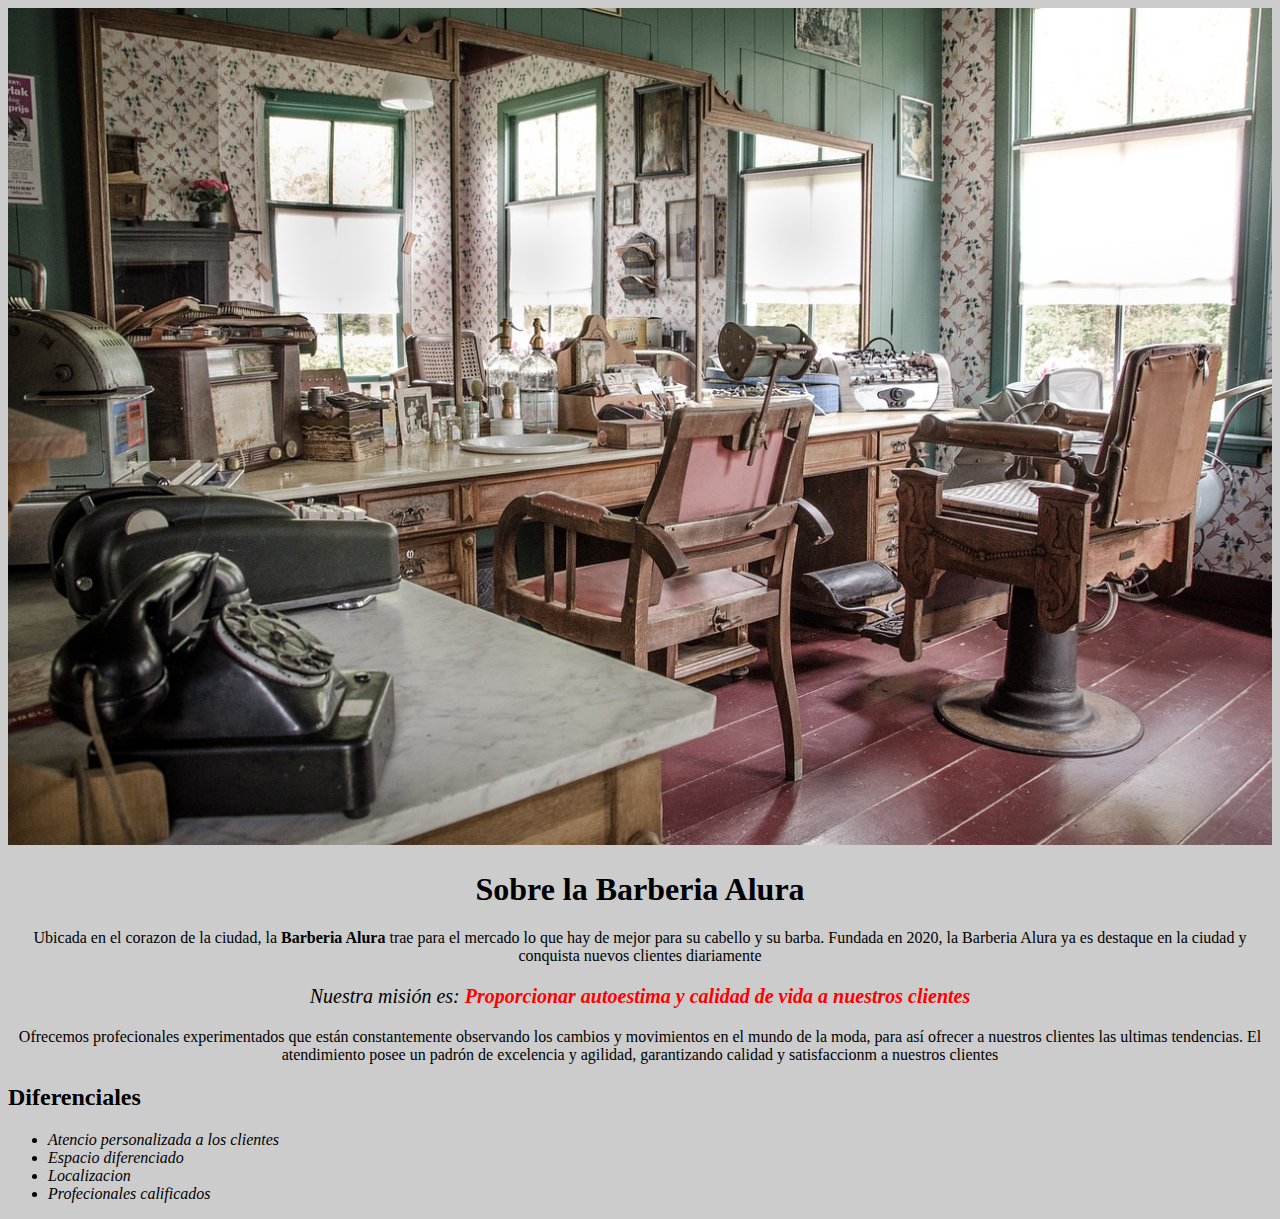
==== html/index.html @ 64c785ed "agregada lista" ====
<!DOCTYPE html>
<html lang="es">
<head>
    <meta charset="UTF-8">
    <title>Barberia Alura</title>
    <link rel="stylesheet" href="style.css">
</head>
<body>
    <img id="banner" src="banner/banner.jpg" alt="banner">
    <h1>Sobre la Barberia Alura</h1>
    <p>Ubicada en el corazon de la ciudad, la <strong>Barberia Alura</strong> trae para el mercado lo que hay de mejor para su cabello y su barba. Fundada en 2020, la Barberia Alura ya es destaque en la ciudad y conquista nuevos clientes diariamente</p>
    <p id="mision"><em>Nuestra misión es: <strong>Proporcionar autoestima y calidad de vida a nuestros clientes</strong></em></p>
    <p>Ofrecemos profecionales experimentados que están constantemente observando los cambios y movimientos en el mundo de la moda, para así ofrecer a nuestros clientes las ultimas tendencias. El atendimiento posee un padrón de excelencia y agilidad, garantizando calidad y satisfaccionm a nuestros clientes</p>

    <h2>Diferenciales</h2>
    <ul>
        <li class="items">Atencio personalizada a los clientes</li>
        <li class="items">Espacio diferenciado</li>
        <li class="items">Localizacion</li>
        <li class="items">Profecionales calificados</li>
    </ul>
</body>
</html>
---- html/style.css ----
body{
    background-color: #cccccc;
}

#banner{
    width: 100%;
}

h1{
    text-align: center;
}

p{
    text-align: center;
}

em strong{
    font-style: italic;
    color: red;
}

#mision{
    font-size: 20px;
}

.items{
    font-style: italic;
}
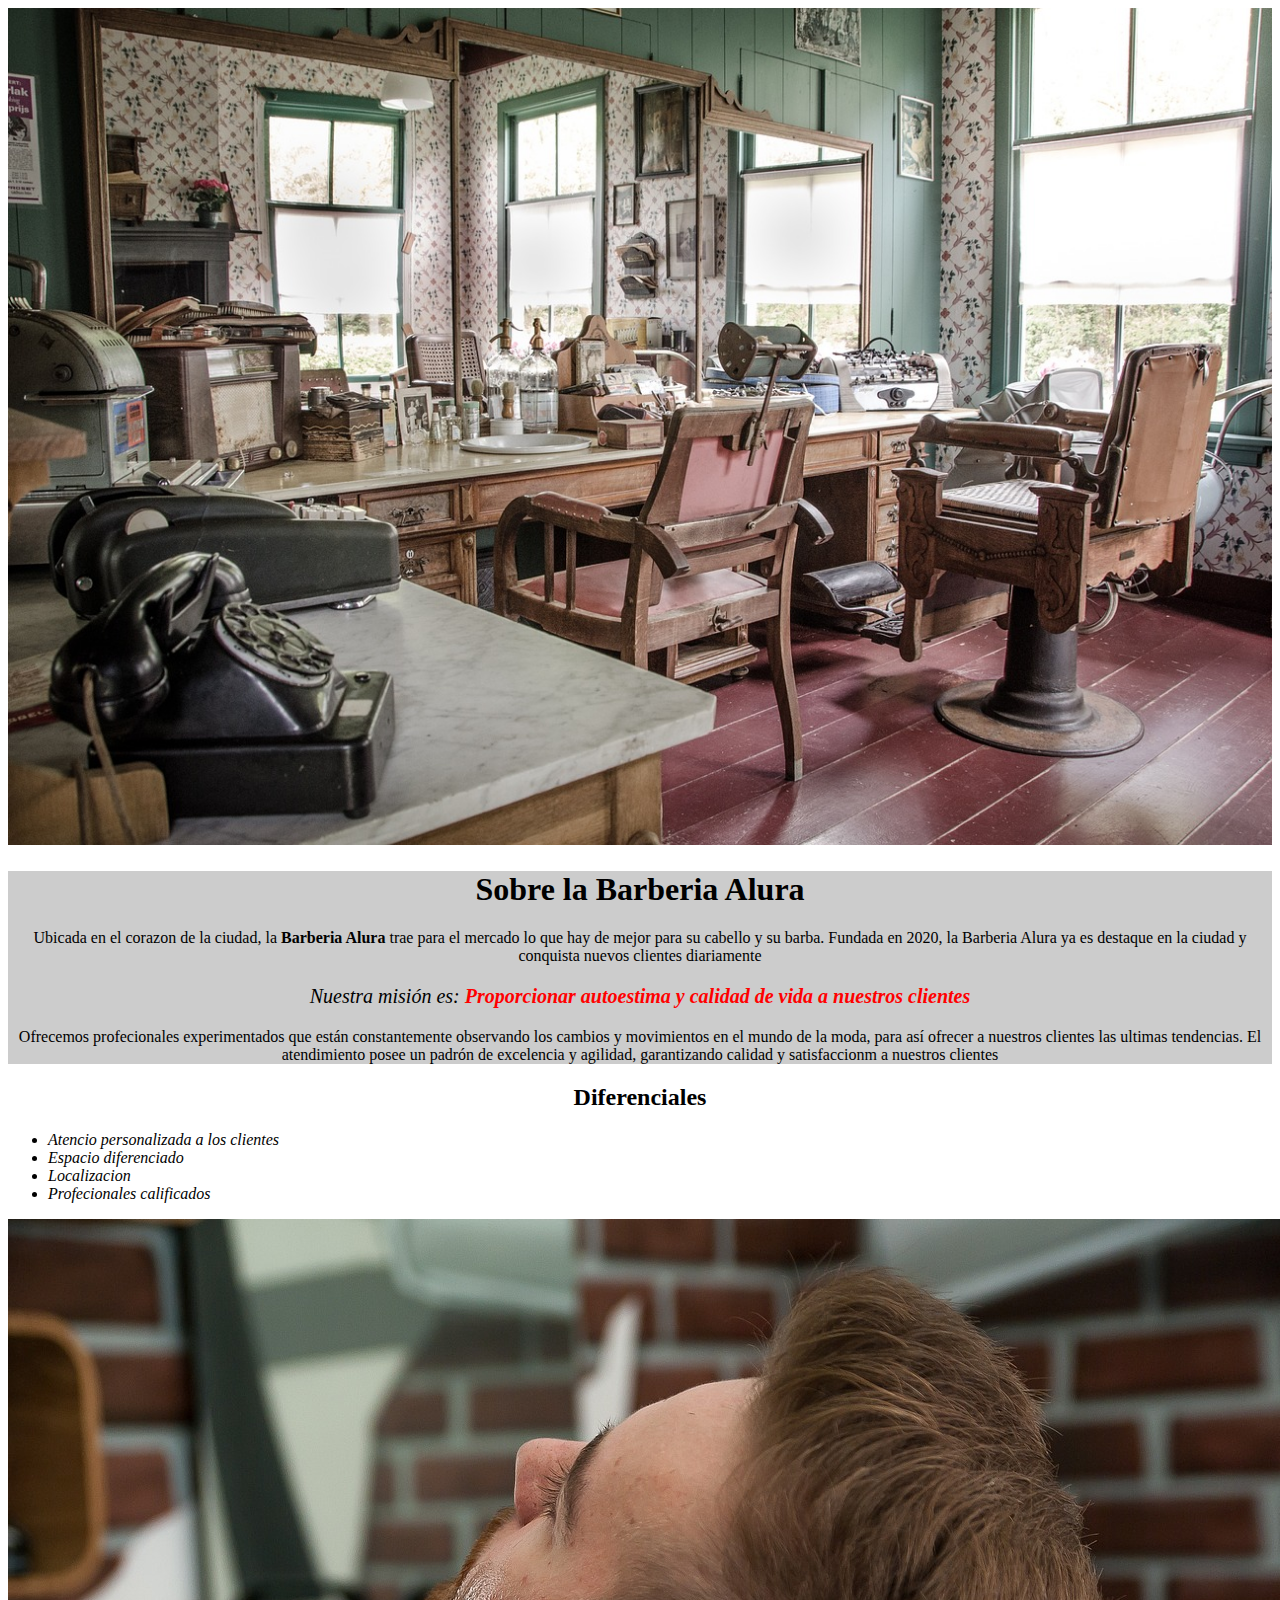
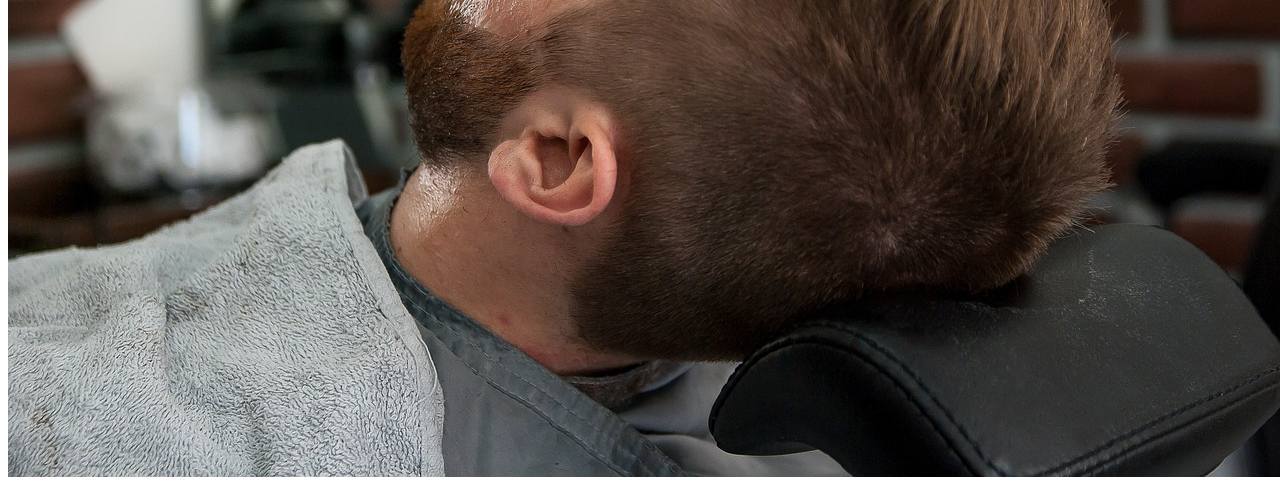
==== commit 0579dcca: "agregada imagen diferenciales" ====
--- a/html/index.html
+++ b/html/index.html
@@ -7,17 +7,25 @@
 </head>
 <body>
     <img id="banner" src="banner/banner.jpg" alt="banner">
-    <h1>Sobre la Barberia Alura</h1>
-    <p>Ubicada en el corazon de la ciudad, la <strong>Barberia Alura</strong> trae para el mercado lo que hay de mejor para su cabello y su barba. Fundada en 2020, la Barberia Alura ya es destaque en la ciudad y conquista nuevos clientes diariamente</p>
-    <p id="mision"><em>Nuestra misión es: <strong>Proporcionar autoestima y calidad de vida a nuestros clientes</strong></em></p>
-    <p>Ofrecemos profecionales experimentados que están constantemente observando los cambios y movimientos en el mundo de la moda, para así ofrecer a nuestros clientes las ultimas tendencias. El atendimiento posee un padrón de excelencia y agilidad, garantizando calidad y satisfaccionm a nuestros clientes</p>
 
-    <h2>Diferenciales</h2>
-    <ul>
-        <li class="items">Atencio personalizada a los clientes</li>
-        <li class="items">Espacio diferenciado</li>
-        <li class="items">Localizacion</li>
-        <li class="items">Profecionales calificados</li>
-    </ul>
+    <div class="principal">
+        <h1>Sobre la Barberia Alura</h1>
+        <p>Ubicada en el corazon de la ciudad, la <strong>Barberia Alura</strong> trae para el mercado lo que hay de mejor para su cabello y su barba. Fundada en 2020, la Barberia Alura ya es destaque en la ciudad y conquista nuevos clientes diariamente</p>
+        <p id="mision"><em>Nuestra misión es: <strong>Proporcionar autoestima y calidad de vida a nuestros clientes</strong></em></p>
+        <p>Ofrecemos profecionales experimentados que están constantemente observando los cambios y movimientos en el mundo de la moda, para así ofrecer a nuestros clientes las ultimas tendencias. El atendimiento posee un padrón de excelencia y agilidad, garantizando calidad y satisfaccionm a nuestros clientes</p>
+    </div>
+    
+    <div class="diferenciales">
+        <h2>Diferenciales</h2>
+        <ul>
+            <li class="items">Atencio personalizada a los clientes</li>
+            <li class="items">Espacio diferenciado</li>
+            <li class="items">Localizacion</li>
+            <li class="items">Profecionales calificados</li>
+        </ul>
+
+        <img src="diferenciales/diferenciales.jpg" alt="barbero">
+    </div>
+    
 </body>
 </html>--- a/html/style.css
+++ b/html/style.css
@@ -1,9 +1,13 @@
 body{
-    background-color: #cccccc;
+    
 }
 
 #banner{
     width: 100%;
+}
+
+.principal{
+    background-color: #cccccc;
 }
 
 h1{
@@ -23,6 +27,14 @@
     font-size: 20px;
 }
 
+.diferenciales{
+    background-color: #ffffff;
+}
+
+h2{
+    text-align: center;
+}
+
 .items{
     font-style: italic;
 }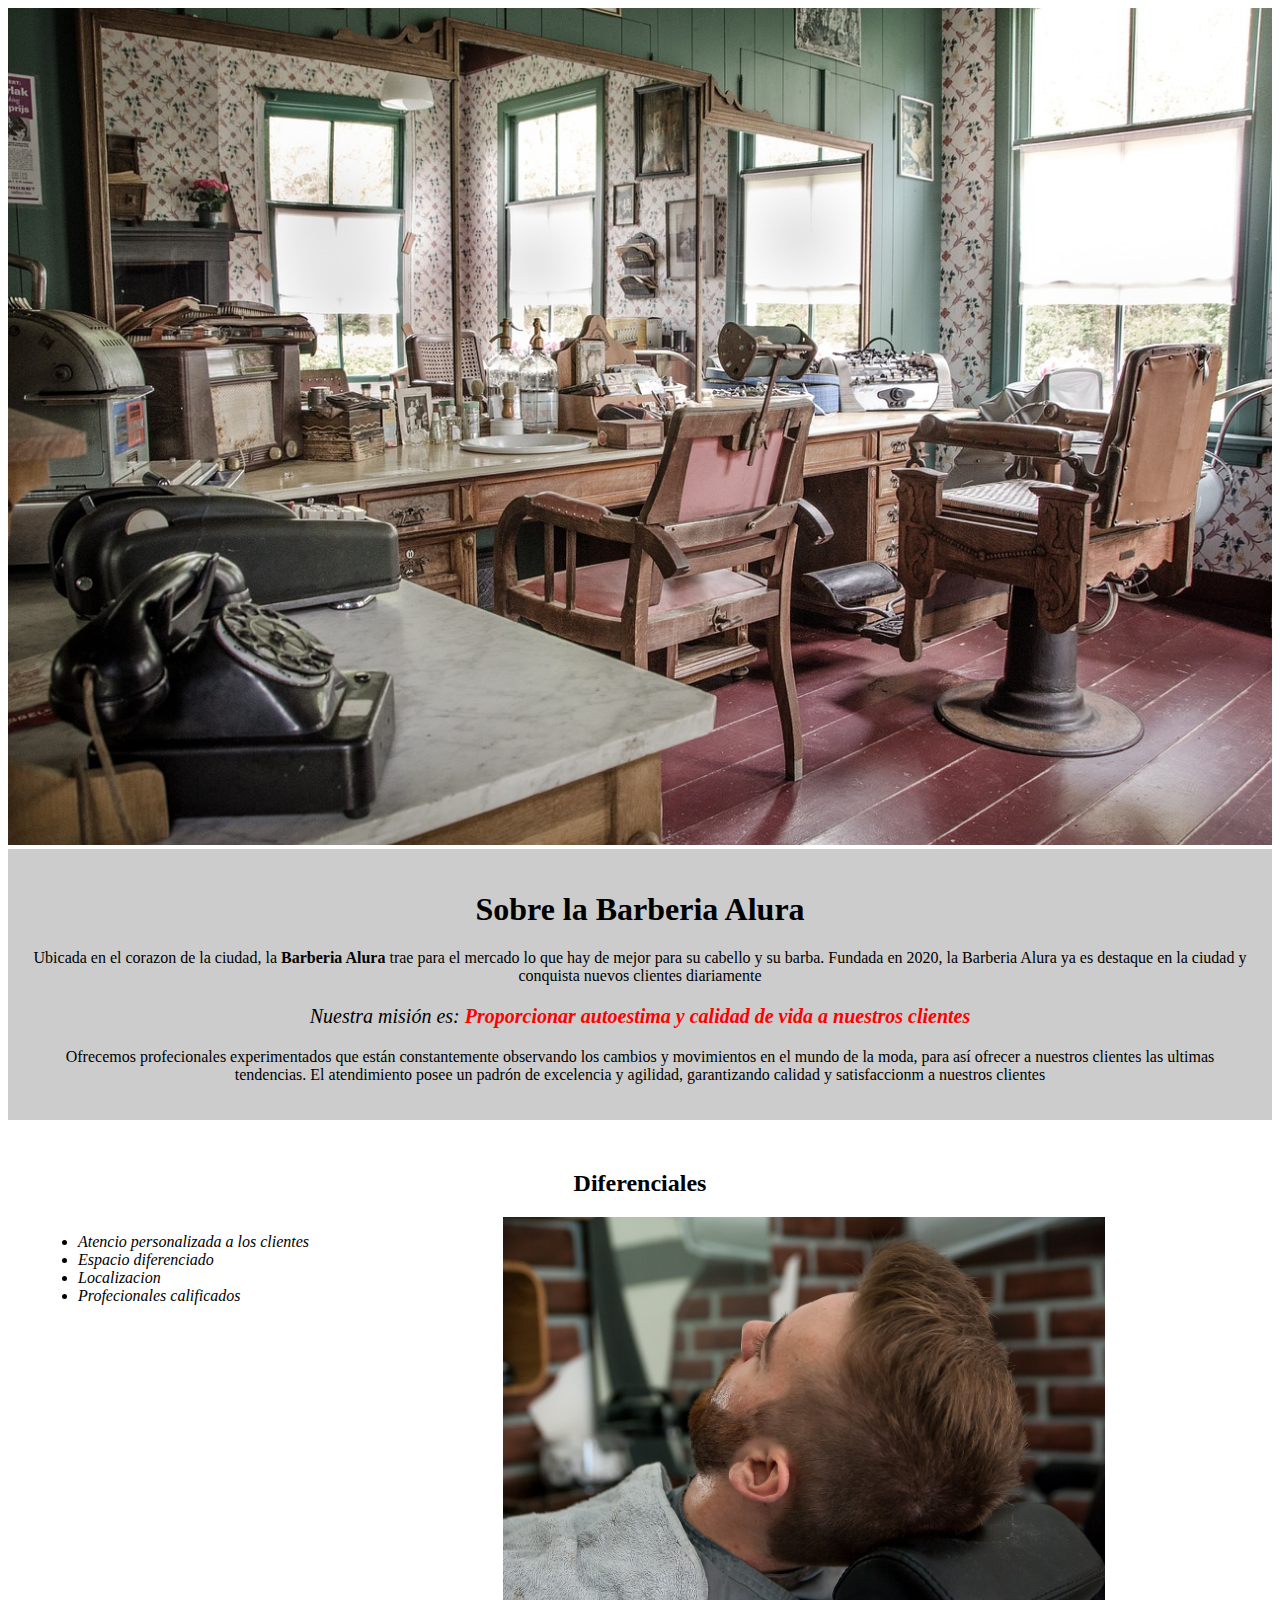
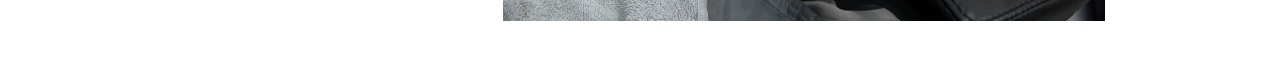
==== commit e328edf4: "agregados estilos a las secciones" ====
--- a/html/index.html
+++ b/html/index.html
@@ -24,7 +24,7 @@
             <li class="items">Profecionales calificados</li>
         </ul>
 
-        <img src="diferenciales/diferenciales.jpg" alt="barbero">
+        <img class="imagenDiferenciales" src="diferenciales/diferenciales.jpg" alt="barbero">
     </div>
     
 </body>
--- a/html/style.css
+++ b/html/style.css
@@ -1,13 +1,10 @@
-body{
-    
-}
-
 #banner{
     width: 100%;
 }
 
 .principal{
     background-color: #cccccc;
+    padding: 20px;
 }
 
 h1{
@@ -29,6 +26,7 @@
 
 .diferenciales{
     background-color: #ffffff;
+    padding: 30px;
 }
 
 h2{
@@ -37,4 +35,15 @@
 
 .items{
     font-style: italic;
+}
+
+ul{
+    display: inline-block; /* ocupa solo el tamaño de su contenido*/
+    vertical-align:top;
+    width: 20%;
+    margin-right: 15%;
+}
+
+.imagenDiferenciales{
+    width: 50%;
 }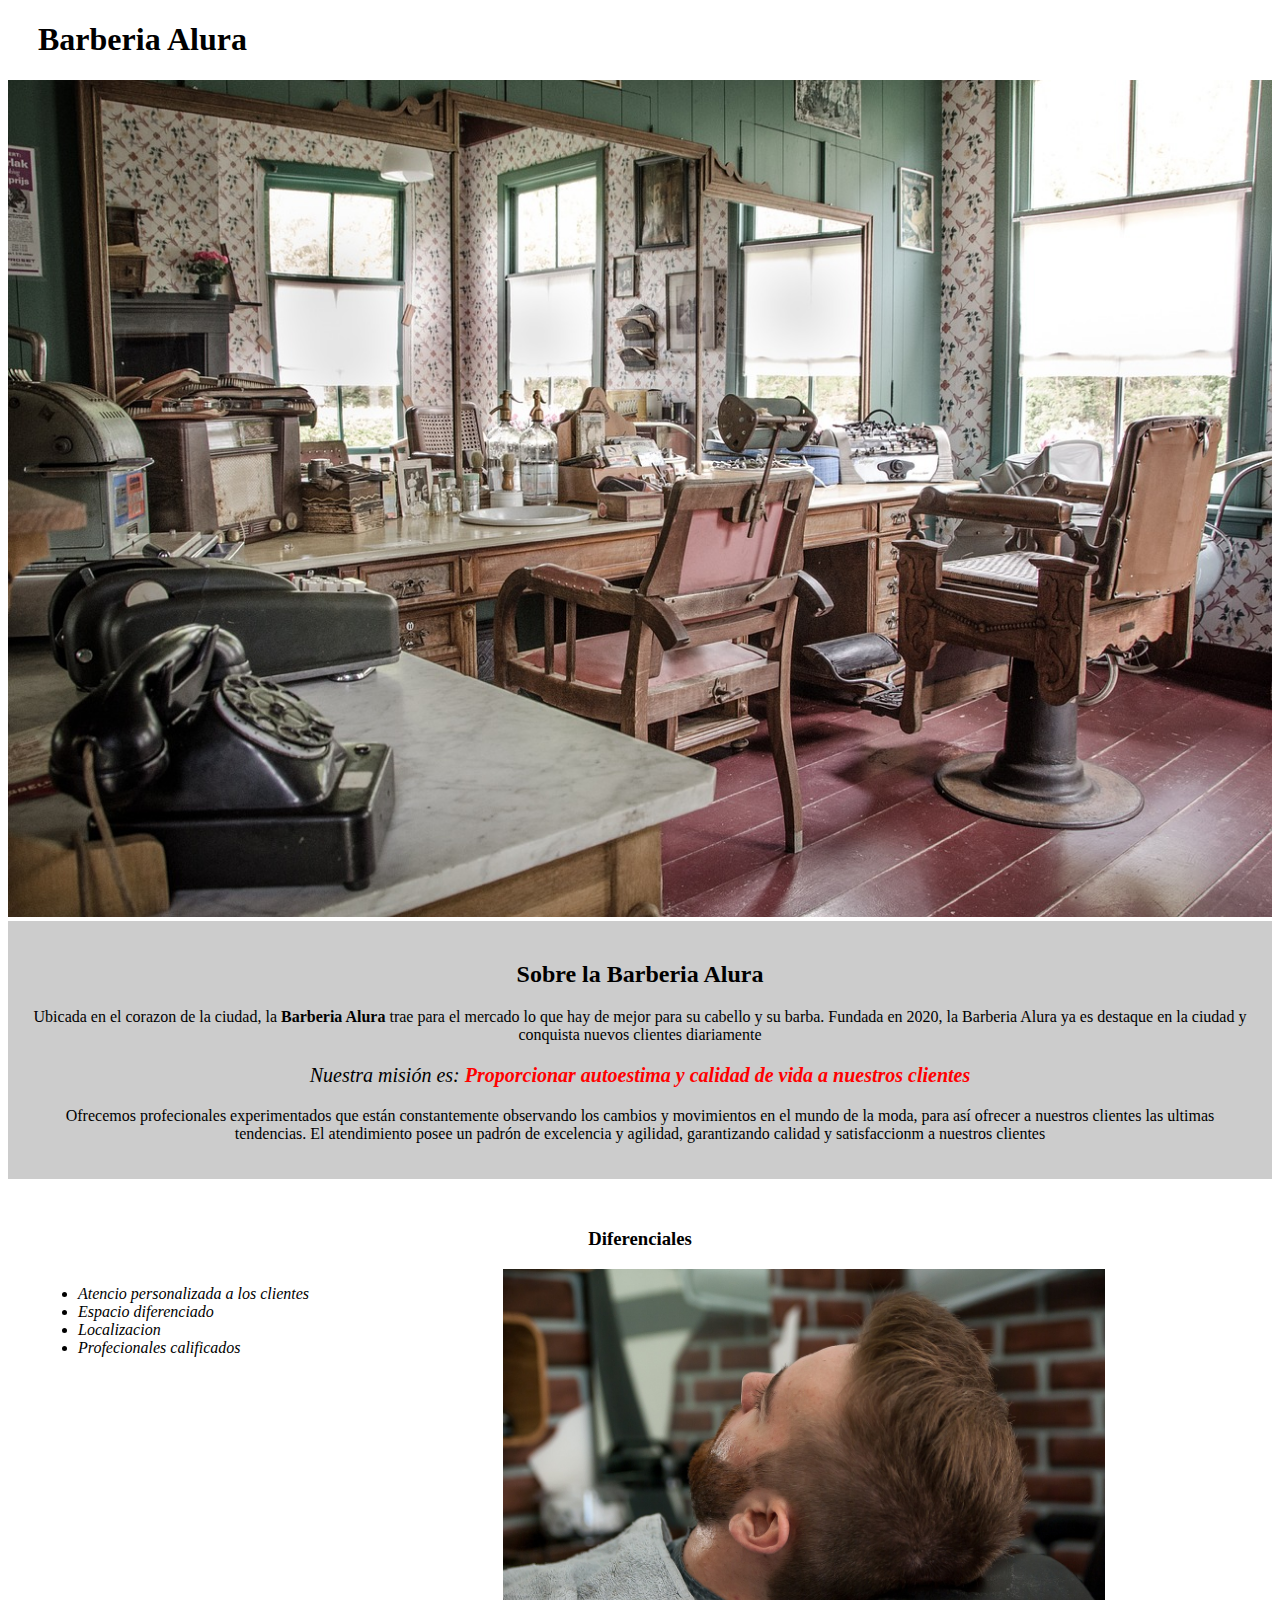
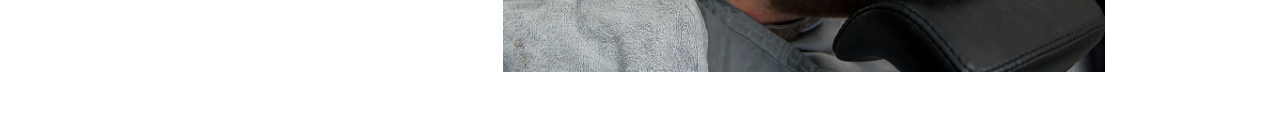
==== commit 8dc7afe3: "concluida pagina web" ====
--- a/html/index.html
+++ b/html/index.html
@@ -6,17 +6,23 @@
     <link rel="stylesheet" href="style.css">
 </head>
 <body>
+    <header>
+        <h1 class="tituloPrincipal">Barberia Alura</h1>
+    </header>
+        
     <img id="banner" src="banner/banner.jpg" alt="banner">
 
     <div class="principal">
-        <h1>Sobre la Barberia Alura</h1>
+
+        <h2 class="tituloCentralizado">Sobre la Barberia Alura</h2>
+
         <p>Ubicada en el corazon de la ciudad, la <strong>Barberia Alura</strong> trae para el mercado lo que hay de mejor para su cabello y su barba. Fundada en 2020, la Barberia Alura ya es destaque en la ciudad y conquista nuevos clientes diariamente</p>
         <p id="mision"><em>Nuestra misión es: <strong>Proporcionar autoestima y calidad de vida a nuestros clientes</strong></em></p>
         <p>Ofrecemos profecionales experimentados que están constantemente observando los cambios y movimientos en el mundo de la moda, para así ofrecer a nuestros clientes las ultimas tendencias. El atendimiento posee un padrón de excelencia y agilidad, garantizando calidad y satisfaccionm a nuestros clientes</p>
     </div>
     
     <div class="diferenciales">
-        <h2>Diferenciales</h2>
+        <h3 class="tituloCentralizado">Diferenciales</h3>
         <ul>
             <li class="items">Atencio personalizada a los clientes</li>
             <li class="items">Espacio diferenciado</li>
--- a/html/style.css
+++ b/html/style.css
@@ -1,3 +1,7 @@
+.tituloPrincipal{
+    padding-left: 30px;
+}
+
 #banner{
     width: 100%;
 }
@@ -7,7 +11,7 @@
     padding: 20px;
 }
 
-h1{
+.tituloCentralizado{
     text-align: center;
 }
 
@@ -29,10 +33,6 @@
     padding: 30px;
 }
 
-h2{
-    text-align: center;
-}
-
 .items{
     font-style: italic;
 }
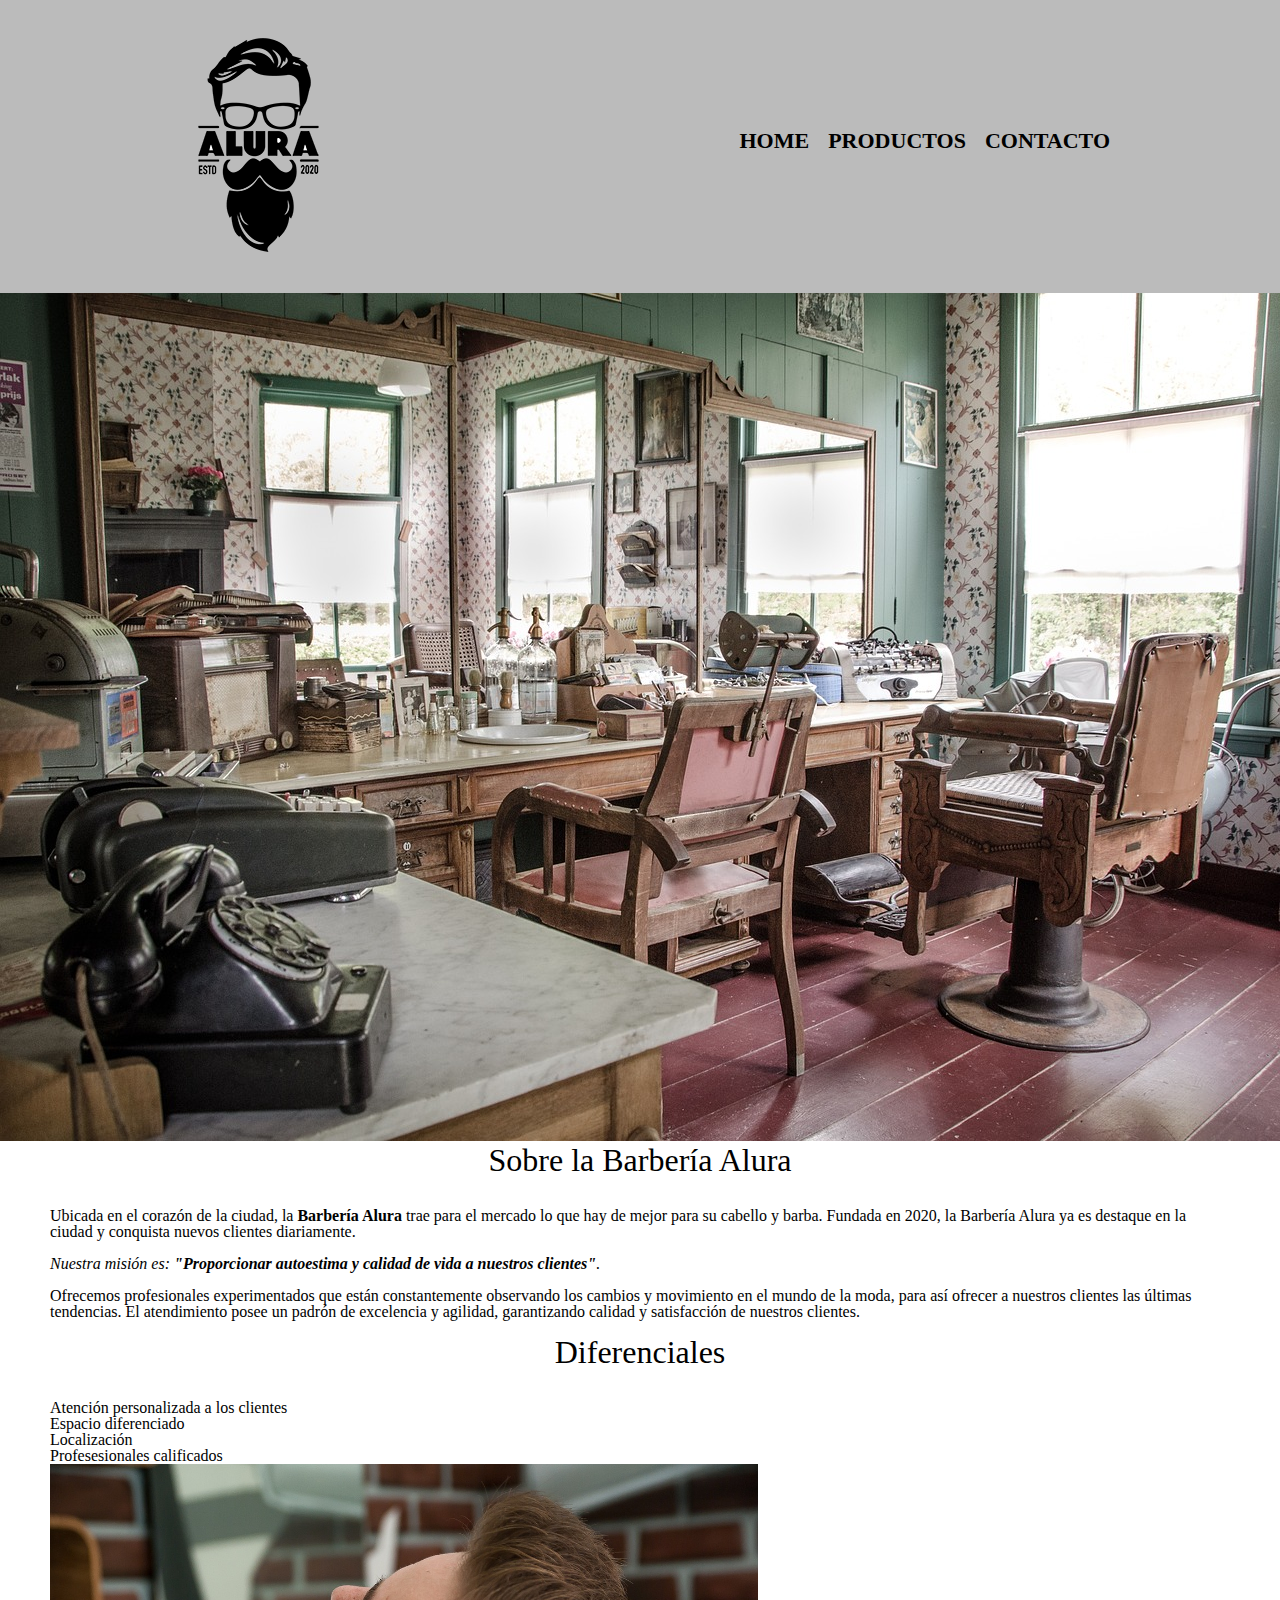
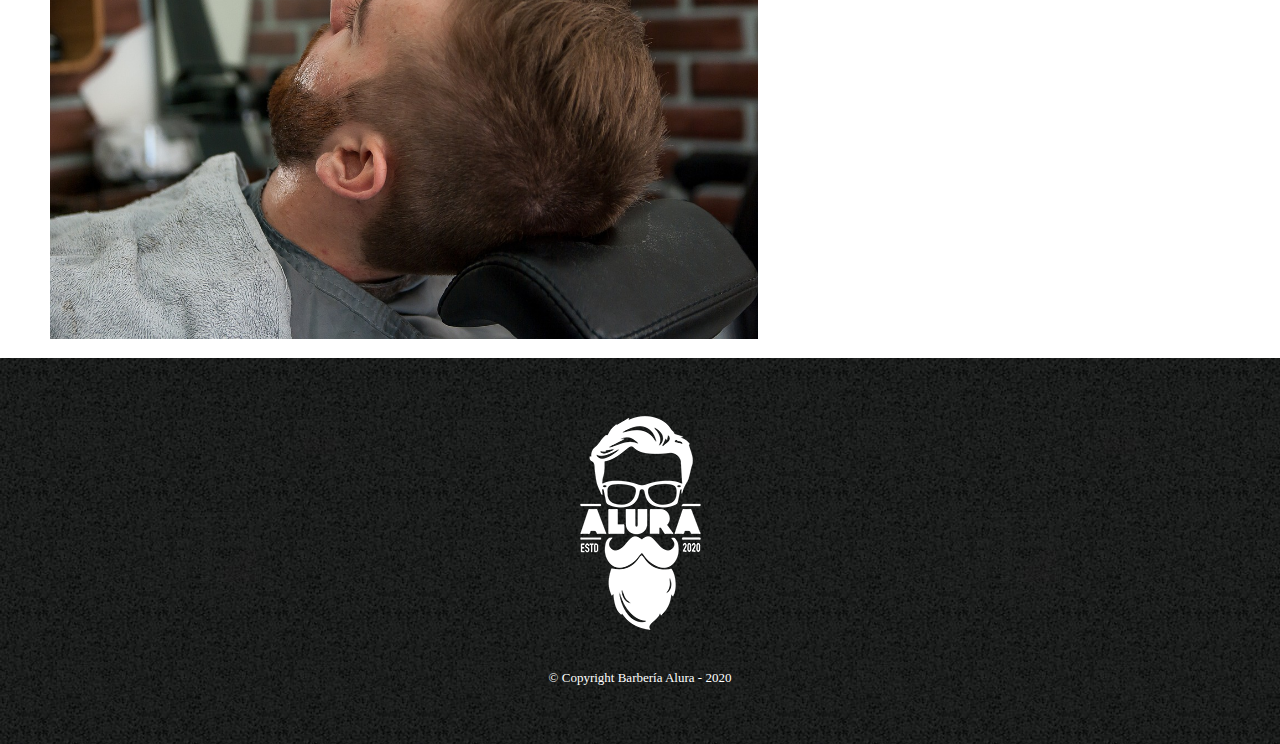
==== commit 730eaf35: "nuevos estilos al index" ====
--- a/html/index.html
+++ b/html/index.html
@@ -1,37 +1,70 @@
 <!DOCTYPE html>
+
 <html lang="es">
-<head>
-    <meta charset="UTF-8">
-    <title>Barberia Alura</title>
-    <link rel="stylesheet" href="style.css">
-</head>
-<body>
-    <header>
-        <h1 class="tituloPrincipal">Barberia Alura</h1>
-    </header>
+    
+    <head>
+
+        <meta charset="UTF-8"> 
+        <title>Barbería Alura</title>
+        <link rel="stylesheet" href="reset.css">
+        <link rel="stylesheet" href="style.css">
+    
+    </head>
+
+    <body>
+
+        <header>
+            <div class="caja">
+                <h1><img src="imagenes/logo.png" alt="Logo de la Barbería Alura"></h1>
+                <nav>
+                    <ul>
+                        <li><a href="index.html">Home</a></li>
+                        <li><a href="productos.html">Productos</a></li>
+                        <li><a href="contacto.html">Contacto</a></li>
+                    </ul>
+                </nav>
+            </div>
+        </header>
+
+        <main>
+            <img class="banner" src="banner/banner.jpg">
         
-    <img id="banner" src="banner/banner.jpg" alt="banner">
+            <section class="principal">
 
-    <div class="principal">
+                <h2 class="titulo-principal">Sobre la Barbería Alura</h2>
 
-        <h2 class="tituloCentralizado">Sobre la Barberia Alura</h2>
+                <p>Ubicada en el corazón de la ciudad, la <strong>Barbería Alura</strong> trae para el mercado lo que hay de mejor para su cabello y barba. Fundada en 2020, la Barbería Alura ya es destaque en la ciudad y conquista nuevos clientes diariamente.</p>
 
-        <p>Ubicada en el corazon de la ciudad, la <strong>Barberia Alura</strong> trae para el mercado lo que hay de mejor para su cabello y su barba. Fundada en 2020, la Barberia Alura ya es destaque en la ciudad y conquista nuevos clientes diariamente</p>
-        <p id="mision"><em>Nuestra misión es: <strong>Proporcionar autoestima y calidad de vida a nuestros clientes</strong></em></p>
-        <p>Ofrecemos profecionales experimentados que están constantemente observando los cambios y movimientos en el mundo de la moda, para así ofrecer a nuestros clientes las ultimas tendencias. El atendimiento posee un padrón de excelencia y agilidad, garantizando calidad y satisfaccionm a nuestros clientes</p>
-    </div>
-    
-    <div class="diferenciales">
-        <h3 class="tituloCentralizado">Diferenciales</h3>
-        <ul>
-            <li class="items">Atencio personalizada a los clientes</li>
-            <li class="items">Espacio diferenciado</li>
-            <li class="items">Localizacion</li>
-            <li class="items">Profecionales calificados</li>
-        </ul>
+                <p id="mision"><em>Nuestra misión es: <strong>"Proporcionar autoestima y calidad de vida a nuestros clientes"</strong>.</em></p>
 
-        <img class="imagenDiferenciales" src="diferenciales/diferenciales.jpg" alt="barbero">
-    </div>
-    
-</body>
+                <p>Ofrecemos profesionales experimentados que están constantemente observando los cambios y movimiento en el mundo de la moda, para así ofrecer a nuestros clientes las últimas tendencias. El atendimiento posee un padrón de excelencia y agilidad, garantizando calidad y satisfacción de nuestros clientes.</p> 
+
+                <section class="diferenciales">
+
+                    <h3 class="titulo-principal">Diferenciales</h3>
+                
+                    <ul>
+                        <li class="items">Atención personalizada a los clientes</li>
+                        <li class="items">Espacio diferenciado</li>
+                        <li class="items">Localización</li>
+                        <li class="items">Profesesionales calificados</li>
+                    </ul>
+        
+                    <img src="diferenciales/diferenciales.jpg" class="imagenDiferenciales">
+        
+                </section>
+
+            </section>
+
+        </main>
+
+        
+
+        <footer>
+            <img src="imagenes/logo-blanco.png"  alt="Logo de la Barbería Alura">
+            <p class="copyright">&copy Copyright Barbería Alura - 2020</p>
+        </footer>
+        
+        
+    </body>
 </html>--- a/html/style.css
+++ b/html/style.css
@@ -1,49 +1,146 @@
-.tituloPrincipal{
-    padding-left: 30px;
+header {
+    background-color: #BBBBBB;
+    padding: 20px 0;
 }
 
-#banner{
+.caja{
+    width: 940px;
+    position: relative;
+    margin: 0 auto;
+}
+
+nav{
+    position: absolute;
+    top:110px;
+    right: 0;
+}
+
+nav li{
+    display: inline;
+    margin: 0 0 0 15px;
+}
+
+nav a{
+    text-transform: uppercase;
+    color: #000000;
+    font-weight: bold;
+    font-size: 22px;
+    text-decoration: none;
+}
+
+nav a:hover{
+    color: #c78c19;
+    text-decoration: underline;
+}
+
+.productos{
+    width: 940px;
+    margin: 0 auto;
+    padding: 50px;
+}
+
+
+.productos li{
+    display: inline-block;
+    text-align: center;
+    width: 30%;
+    vertical-align: top;
+    margin: 0 1.5%;
+    padding: 30px 20px;
+    box-sizing: border-box;
+    border: 2px solid #000000;
+    border-radius: 10px;
+}
+
+.productos li:hover{
+    border-color:#c78c19;
+}
+
+.productos li:active{
+    border-color:#088c19;
+}
+
+.productos h2{
+    font-size: 30px;
+    font-weight: bold;
+}
+
+.productos li:hover h2{
+    font-size: 33px;
+}
+
+.producto-descripcion{
+    font-size: 18px;
+}
+
+.producto-precio{
+    font-size: 20px;
+    font-weight: bold;
+    margin-top:10px;
+}
+
+footer{
+    text-align: center;
+    background: url(imagenes/bg.jpg);
+    padding:40px;
+}
+
+.copyright{
+    color:#FFFFFF;
+    font-size: 13px;
+    margin:20px;
+}
+
+ /* main{
+    width: 940px;
+    margin: 0 auto;    
+}  */
+
+form{
+    margin: 40px 0;
+}
+
+form label, form legend{
+    display: block;
+    font-size: 20px;
+    margin: 0 0 10px;
+}
+
+.input-padron{
+    display: block;
+    margin: 0 0 20px;
+    padding: 10px 25px;
+    width: 50%;
+}
+
+.checkbox{
+    margin:20px 0;
+}
+
+/* css para nuestra home */
+
+.banner {
     width: 100%;
 }
 
-.principal{
-    background-color: #cccccc;
-    padding: 20px;
+.titulo-principal {
+    text-align: center;
+    font-size: 2em;
+    margin: 0 0 1em;
 }
 
-.tituloCentralizado{
-    text-align: center;
+.principal p, .diferenciales {
+    margin: 0 50px 1em;
 }
 
-p{
-    text-align: center;
+.principal strong {
+    font-weight: bold;
 }
 
-em strong{
-    font-style: italic;
-    color: red;
-}
-
-#mision{
-    font-size: 20px;
-}
-
-.diferenciales{
-    background-color: #ffffff;
-    padding: 30px;
-}
-
-.items{
+.principal em {
     font-style: italic;
 }
 
-ul{
-    display: inline-block; /* ocupa solo el tamaño de su contenido*/
-    vertical-align:top;
-    width: 20%;
-    margin-right: 15%;
+.imagenDiferenciales {
+    width: 60%;
 }
-
-.imagenDiferenciales{
-    width: 50%;
-}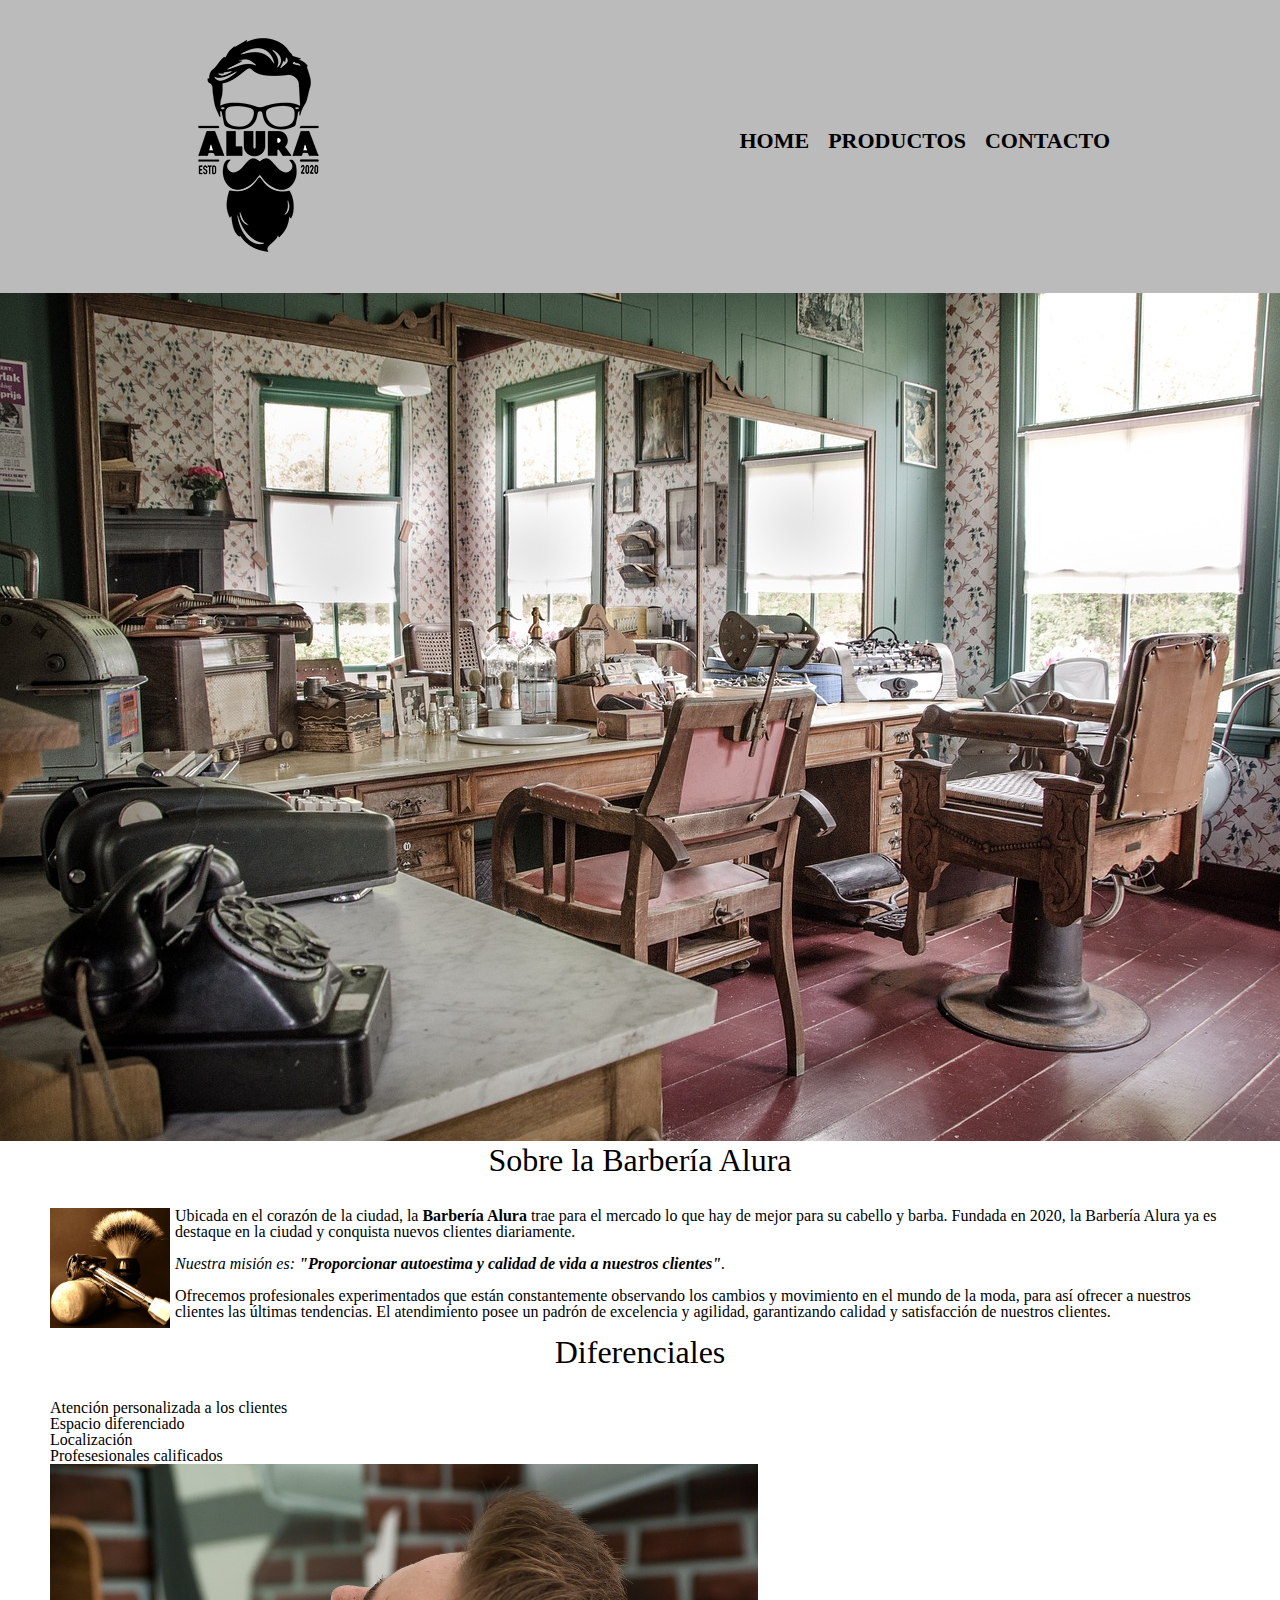
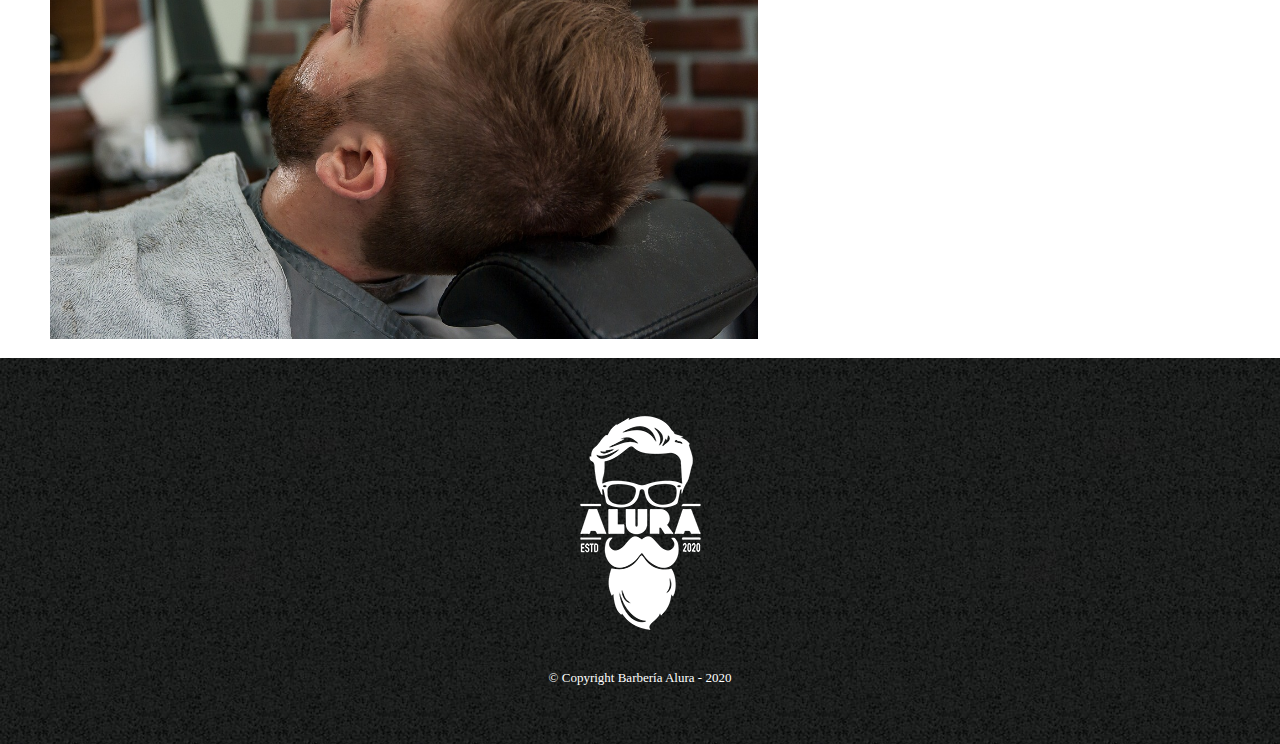
==== commit d8d2b911: "agregado utensilios" ====
--- a/html/index.html
+++ b/html/index.html
@@ -32,6 +32,8 @@
             <section class="principal">
 
                 <h2 class="titulo-principal">Sobre la Barbería Alura</h2>
+
+                <img src="imagenes/utensilios[1].jpg" alt="utencilios de un barbero" class="utencilios">
 
                 <p>Ubicada en el corazón de la ciudad, la <strong>Barbería Alura</strong> trae para el mercado lo que hay de mejor para su cabello y barba. Fundada en 2020, la Barbería Alura ya es destaque en la ciudad y conquista nuevos clientes diariamente.</p>
 
--- a/html/style.css
+++ b/html/style.css
@@ -127,6 +127,7 @@
     text-align: center;
     font-size: 2em;
     margin: 0 0 1em;
+    clear: left;
 }
 
 .principal p, .diferenciales {
@@ -141,6 +142,12 @@
     font-style: italic;
 }
 
+.utencilios {
+    width: 120px;
+    margin: 0 5px 1px 50px;
+    float: left
+}
+
 .imagenDiferenciales {
     width: 60%;
 }
